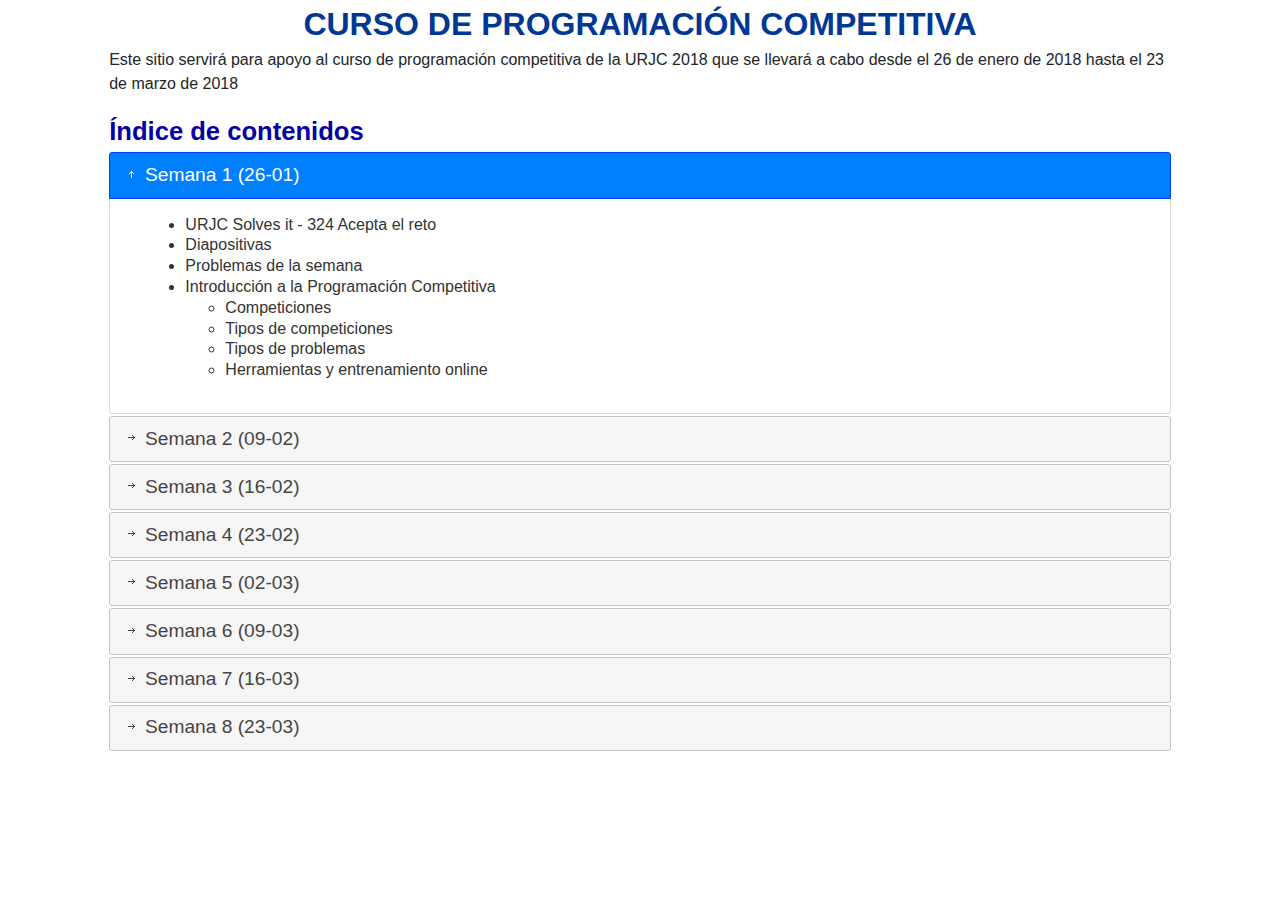
==== index.html @ 01d28d28 "Add slides" ====
<html>
  <head>
    <title>
      Curso de Competiciones de Programación
    </title>
    <link rel="stylesheet" href="css/bootstrap.min.css">
    <link rel="stylesheet" href="css/bootstrap-grid.min.css">
    <link rel="stylesheet" href="css/bootstrap-reboot.min.css">
    <link rel="stylesheet" href="css/jquery-ui.min.css">
    <link rel="stylesheet" href="css/jquery-ui.structure.min.css">
    <link rel="stylesheet" href="css/jquery-ui.theme.min.css">
    <link rel="stylesheet" href="css/stylesheet.css">
    <script type="text/javascript" src="js/jquery.js"></script>
    <script type="text/javascript" src="js/bootstrap.bundle.min.js"></script>
    <script type="text/javascript" src="js/bootstrap.min.js"></script>
    <script type="text/javascript" src="js/jquery-ui.min.js"></script>
    <meta charset="utf-8">
  </head>
  <script>
    $(function(){
      $('#accordion-tag').accordion({
        heightStyle: 'content',
        icons: {
          header: 'ui-icon-arrow-1-e',
          activeHeader: 'ui-icon-arrow-1-n',
        }
      });
    });
  </script>
  <body>
    <div class="row">
      <div class="col-md-10 offset-md-1">
        <div class="text-center title">
          CURSO DE PROGRAMACIÓN COMPETITIVA
        </div>
      </div>
    </div>
    <div class="row">
      <div class="col-md-10 offset-md-1">
        <p>Este sitio servirá para apoyo al curso de programación competitiva de la URJC 2018 que se llevará a cabo desde el 26 de enero de 2018 hasta el 23 de marzo de 2018</p>
        <div class="subtitle">
          Índice de contenidos
        </div>
        <div id="accordion-tag">
          <p class="subsubtitle">
          Semana 1 (26-01)
          </p>
          <div>
            <ul>
              <li><a href="semana-1/URJC-SIT-324-AER.pdf">URJC Solves it - 324 Acepta el reto</a></li>
              <li><a href="semana-1/presentacion.pdf">Diapositivas</a></li>
              <li><a href="http://programming-urjc.herokuapp.com/SEMANA 1/">Problemas de la semana</a></li>
              <li>Introducción a la Programación Competitiva
                <ul>
                  <li>Competiciones</li>
                  <li>Tipos de competiciones</li>
                  <li>Tipos de problemas</li>
                  <li>Herramientas y entrenamiento online</li>
                </ul>
              </li>
            </ul>
          </div>
          <p class="subsubtitle">
            Semana 2 (09-02)
          </p>
          <div>
            <ul>
              <li><a href="semana-2/presentacion.pdf">Diapositivas</a></li>
              <li><a href="http://programming-urjc.herokuapp.com/SEMANA 2-1/">Problemas de la semana (parte 1)</a></li>
              <li><a href="http://programming-urjc.herokuapp.com/SEMANA 2-2/">Problemas de la semana (parte 2)</a></li>
              <li>Complejidad en Tiempo y Espacio</li>
              <li>Estructuras de Datos Básicas
                <ul>
                  <li>Arrays</li>
                  <li>Matrices</li>
                  <li>Listas</li>
                  <li>Pilas</li>
                  <li>Colas</li>
                  <li>Árboles Generales</li>
                  <li>Árboles Binarios</li>
                  <li>Strings</li>
                  <li>Heaps</li>
                </ul>
              </li>
              <li>Algoritmos de Ordenamiento y Búsqueda
                <ul>
                  <li>Bubble Sort, Selection Sort</li>
                  <li>Merge Sort, Quick Sort</li>
                  <li>Colas de Prioridad</li>
                  <li>Búsqueda Binaria</li>
                  <li>Búsqueda Ternaria</li>
                  <li>Exponenciación Logarítmica</li>
                </ul>
              </li>
            </ul>
          </div>
          <p class="subsubtitle">
            Semana 3 (16-02)
          </p>
          <div>
            <ul>
              <li><a href="semana-3/presentacion.pdf">Diapositivas</a></li>
              <li><a href="http://programming-urjc.herokuapp.com/SEMANA 3/">Problemas de la semana</a></li>
              <li>Algoritmos Voraces</li>
              <li>Grafos (I)
                <ul>
                  <li>Introducción a Grafos</li>
                  <li>Representación de Grafos</li>
                  <li>Recorrido en Anchura y Profundidad</li>
                  <li>Componentes Conexas</li>
                  <li>Ordenamiento Topológico</li>
                  <li>Componentes Fuertemente Conexas</li>
                </ul>
              </li>
            </ul>
          </div>
          <p class="subsubtitle">
            Semana 4 (23-02)
          </p>
          <div>
            <ul>
              <li>Repaso de semana 1 y 2</li>
              <li>Resolución de problemas: SHAHBG (SPOJ)</li>
              <li>Resolución de problemas: PANCAKES (SPOJ)</li>
              <li>Resolución de problemas: Hola Mundo (114 - AER)</li>
              <li>Resolución de problemas: Potitos (185 - AER)</li>
            </ul>
          </div>
          <p class="subsubtitle">
            Semana 5 (02-03)
          </p>
          <div>
            <ul>
              <li>Repaso de semana 2 y 3</li>
              <li>Resolución de problemas: SGAME (SPOJ)</li>
              <li>Resolución de problemas: Las partituras de la orquesta (396 - AER)</li>
              <li>Resolución de problemas: STAMPS (SPOJ)</li>
              <li>Resolución de problemas: Los amigos de mis amigos (352 - AER)</li>
            </ul>
          </div>
          <p class="subsubtitle">
            Semana 6 (09-03)
          </p>
          <div>
            <ul>
              <li><a href="semana-4/presentacion.pdf">Diapositivas</a></li>
              <li><a href="http://programming-urjc.herokuapp.com/SEMANA 4/">Problemas de la semana</a></li>
              <li>Resolución de problemas: Altura de un arbol binario (290 - AER)</li>
              <li>Resolución de problemas: Semana de la informática (445 - AER)</li>
              <li>Resolución de problemas: Abuelas Falsas (446 - AER)</li>
              <li>Grafos (II)
                <ul>
                  <li>Introducción a grafos ponderados</li>
                  <li>Arbol de recubrimiento mínimo</li>
                  <li>Algoritmo de Prim</li>
                  <li>Algoritmo de Kruskal</li>
                </ul>
              </li>
            </ul>
          </div>
          <p class="subsubtitle">
            Semana 7 (16-03)
          </p>
          <div>
            <ul>
              <li>Resolución de problemas: ?</li>
              <li>Resolución de problemas: ?</li>
              <li>Grafos (II)
                <ul>
                  <li>Algoritmos de camino más corto</li>
                  <li>Floyd-Warshall</li>
                </ul>
              </li>
            </ul>
          </div>
          <p class="subsubtitle">
            Semana 8 (23-03)
          </p>
          <div>
            <ul>
              <li>En espera</li>
            </ul>
          </div>
        </div>
      </div>
    </div>
  </body>
</html>
---- css/stylesheet.css ----
.title{
  color: #003893;
  font-size: 2em;
  font-weight: bold;
}

.subtitle{
  font-size: 1.6em;
  font-weight: bold;
  color: #0500a5;
}

.subsubtitle{
  font-size: 1.2em !important;
}

.important{
  color: #7f0000;
}
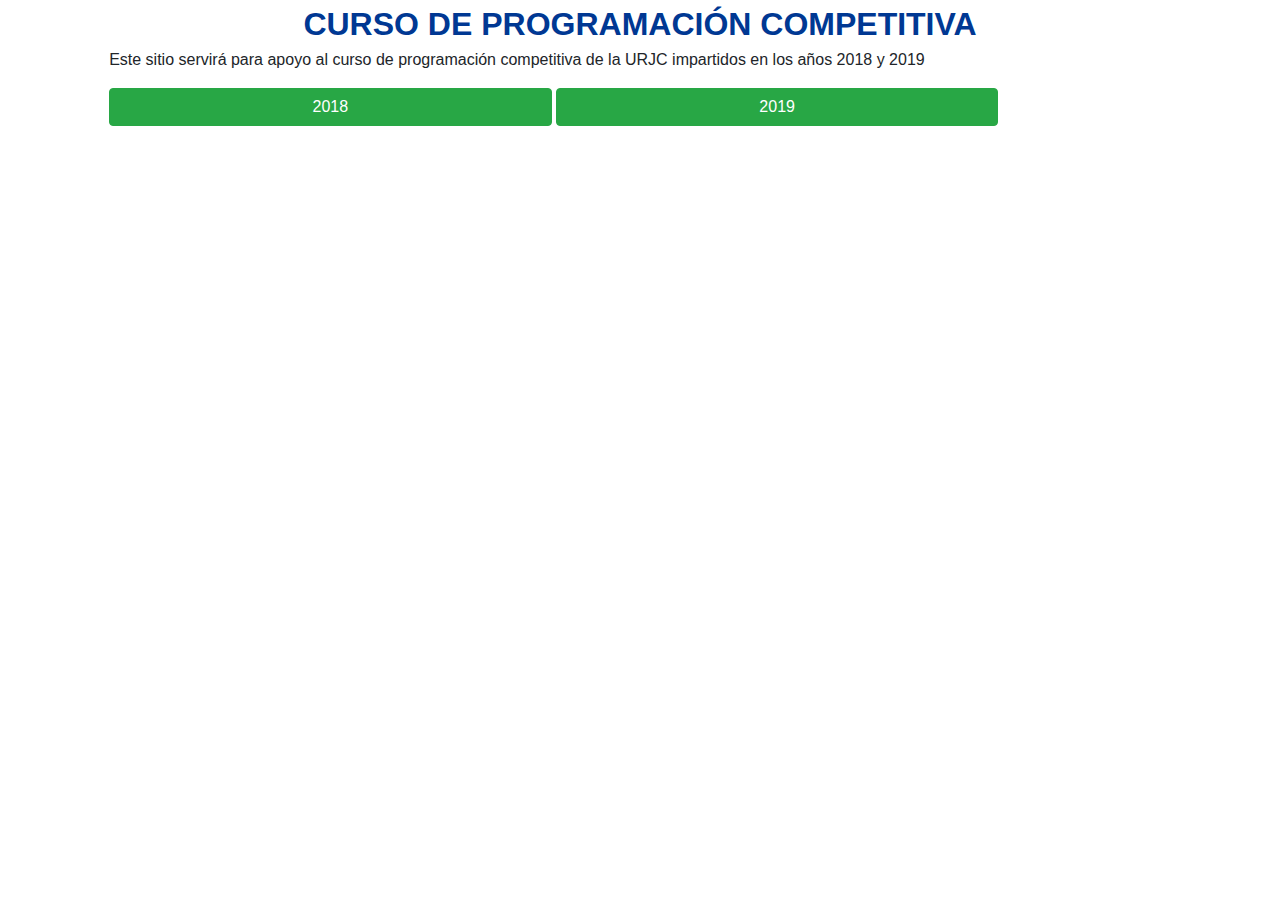
==== commit 0be23d70: "typos" ====
--- a/index.html
+++ b/index.html
@@ -3,17 +3,17 @@
     <title>
       Curso de Competiciones de Programación
     </title>
-    <link rel="stylesheet" href="css/bootstrap.min.css">
-    <link rel="stylesheet" href="css/bootstrap-grid.min.css">
-    <link rel="stylesheet" href="css/bootstrap-reboot.min.css">
-    <link rel="stylesheet" href="css/jquery-ui.min.css">
-    <link rel="stylesheet" href="css/jquery-ui.structure.min.css">
-    <link rel="stylesheet" href="css/jquery-ui.theme.min.css">
-    <link rel="stylesheet" href="css/stylesheet.css">
-    <script type="text/javascript" src="js/jquery.js"></script>
-    <script type="text/javascript" src="js/bootstrap.bundle.min.js"></script>
-    <script type="text/javascript" src="js/bootstrap.min.js"></script>
-    <script type="text/javascript" src="js/jquery-ui.min.js"></script>
+    <link rel="stylesheet" href="/css/bootstrap.min.css">
+    <link rel="stylesheet" href="/css/bootstrap-grid.min.css">
+    <link rel="stylesheet" href="/css/bootstrap-reboot.min.css">
+    <link rel="stylesheet" href="/css/jquery-ui.min.css">
+    <link rel="stylesheet" href="/css/jquery-ui.structure.min.css">
+    <link rel="stylesheet" href="/css/jquery-ui.theme.min.css">
+    <link rel="stylesheet" href="/css/stylesheet.css">
+    <script type="text/javascript" src="/js/jquery.js"></script>
+    <script type="text/javascript" src="/js/bootstrap.bundle.min.js"></script>
+    <script type="text/javascript" src="/js/bootstrap.min.js"></script>
+    <script type="text/javascript" src="/js/jquery-ui.min.js"></script>
     <meta charset="utf-8">
   </head>
   <script>
@@ -37,151 +37,9 @@
     </div>
     <div class="row">
       <div class="col-md-10 offset-md-1">
-        <p>Este sitio servirá para apoyo al curso de programación competitiva de la URJC 2018 que se llevará a cabo desde el 26 de enero de 2018 hasta el 23 de marzo de 2018</p>
-        <div class="subtitle">
-          Índice de contenidos
-        </div>
-        <div id="accordion-tag">
-          <p class="subsubtitle">
-          Semana 1 (26-01)
-          </p>
-          <div>
-            <ul>
-              <li><a href="semana-1/URJC-SIT-324-AER.pdf">URJC Solves it - 324 Acepta el reto</a></li>
-              <li><a href="semana-1/presentacion.pdf">Diapositivas</a></li>
-              <li><a href="http://programming-urjc.herokuapp.com/SEMANA 1/">Problemas de la semana</a></li>
-              <li>Introducción a la Programación Competitiva
-                <ul>
-                  <li>Competiciones</li>
-                  <li>Tipos de competiciones</li>
-                  <li>Tipos de problemas</li>
-                  <li>Herramientas y entrenamiento online</li>
-                </ul>
-              </li>
-            </ul>
-          </div>
-          <p class="subsubtitle">
-            Semana 2 (09-02)
-          </p>
-          <div>
-            <ul>
-              <li><a href="semana-2/presentacion.pdf">Diapositivas</a></li>
-              <li><a href="http://programming-urjc.herokuapp.com/SEMANA 2-1/">Problemas de la semana (parte 1)</a></li>
-              <li><a href="http://programming-urjc.herokuapp.com/SEMANA 2-2/">Problemas de la semana (parte 2)</a></li>
-              <li>Complejidad en Tiempo y Espacio</li>
-              <li>Estructuras de Datos Básicas
-                <ul>
-                  <li>Arrays</li>
-                  <li>Matrices</li>
-                  <li>Listas</li>
-                  <li>Pilas</li>
-                  <li>Colas</li>
-                  <li>Árboles Generales</li>
-                  <li>Árboles Binarios</li>
-                  <li>Strings</li>
-                  <li>Heaps</li>
-                </ul>
-              </li>
-              <li>Algoritmos de Ordenamiento y Búsqueda
-                <ul>
-                  <li>Bubble Sort, Selection Sort</li>
-                  <li>Merge Sort, Quick Sort</li>
-                  <li>Colas de Prioridad</li>
-                  <li>Búsqueda Binaria</li>
-                  <li>Búsqueda Ternaria</li>
-                  <li>Exponenciación Logarítmica</li>
-                </ul>
-              </li>
-            </ul>
-          </div>
-          <p class="subsubtitle">
-            Semana 3 (16-02)
-          </p>
-          <div>
-            <ul>
-              <li><a href="semana-3/presentacion.pdf">Diapositivas</a></li>
-              <li><a href="http://programming-urjc.herokuapp.com/SEMANA 3/">Problemas de la semana</a></li>
-              <li>Algoritmos Voraces</li>
-              <li>Grafos (I)
-                <ul>
-                  <li>Introducción a Grafos</li>
-                  <li>Representación de Grafos</li>
-                  <li>Recorrido en Anchura y Profundidad</li>
-                  <li>Componentes Conexas</li>
-                  <li>Ordenamiento Topológico</li>
-                  <li>Componentes Fuertemente Conexas</li>
-                </ul>
-              </li>
-            </ul>
-          </div>
-          <p class="subsubtitle">
-            Semana 4 (23-02)
-          </p>
-          <div>
-            <ul>
-              <li>Repaso de semana 1 y 2</li>
-              <li>Resolución de problemas: SHAHBG (SPOJ)</li>
-              <li>Resolución de problemas: PANCAKES (SPOJ)</li>
-              <li>Resolución de problemas: Hola Mundo (114 - AER)</li>
-              <li>Resolución de problemas: Potitos (185 - AER)</li>
-            </ul>
-          </div>
-          <p class="subsubtitle">
-            Semana 5 (02-03)
-          </p>
-          <div>
-            <ul>
-              <li>Repaso de semana 2 y 3</li>
-              <li>Resolución de problemas: SGAME (SPOJ)</li>
-              <li>Resolución de problemas: Las partituras de la orquesta (396 - AER)</li>
-              <li>Resolución de problemas: STAMPS (SPOJ)</li>
-              <li>Resolución de problemas: Los amigos de mis amigos (352 - AER)</li>
-            </ul>
-          </div>
-          <p class="subsubtitle">
-            Semana 6 (09-03)
-          </p>
-          <div>
-            <ul>
-              <li><a href="semana-4/presentacion.pdf">Diapositivas</a></li>
-              <li><a href="http://programming-urjc.herokuapp.com/SEMANA 4/">Problemas de la semana</a></li>
-              <li>Resolución de problemas: Altura de un arbol binario (290 - AER)</li>
-              <li>Resolución de problemas: Semana de la informática (445 - AER)</li>
-              <li>Resolución de problemas: Abuelas Falsas (446 - AER)</li>
-              <li>Grafos (II)
-                <ul>
-                  <li>Introducción a grafos ponderados</li>
-                  <li>Arbol de recubrimiento mínimo</li>
-                  <li>Algoritmo de Prim</li>
-                  <li>Algoritmo de Kruskal</li>
-                </ul>
-              </li>
-            </ul>
-          </div>
-          <p class="subsubtitle">
-            Semana 7 (16-03)
-          </p>
-          <div>
-            <ul>
-              <li>Resolución de problemas: ?</li>
-              <li>Resolución de problemas: ?</li>
-              <li>Grafos (II)
-                <ul>
-                  <li>Algoritmos de camino más corto</li>
-                  <li>Floyd-Warshall</li>
-                </ul>
-              </li>
-            </ul>
-          </div>
-          <p class="subsubtitle">
-            Semana 8 (23-03)
-          </p>
-          <div>
-            <ul>
-              <li>En espera</li>
-            </ul>
-          </div>
-        </div>
+        <p>Este sitio servirá para apoyo al curso de programación competitiva de la URJC impartidos en los años 2018 y 2019</p>
+        <a class="btn btn-success col-md-5" href="2018/main.html">2018</a>
+        <a class="btn btn-success col-md-5" href="2019/main.html">2019</a>
       </div>
     </div>
   </body>
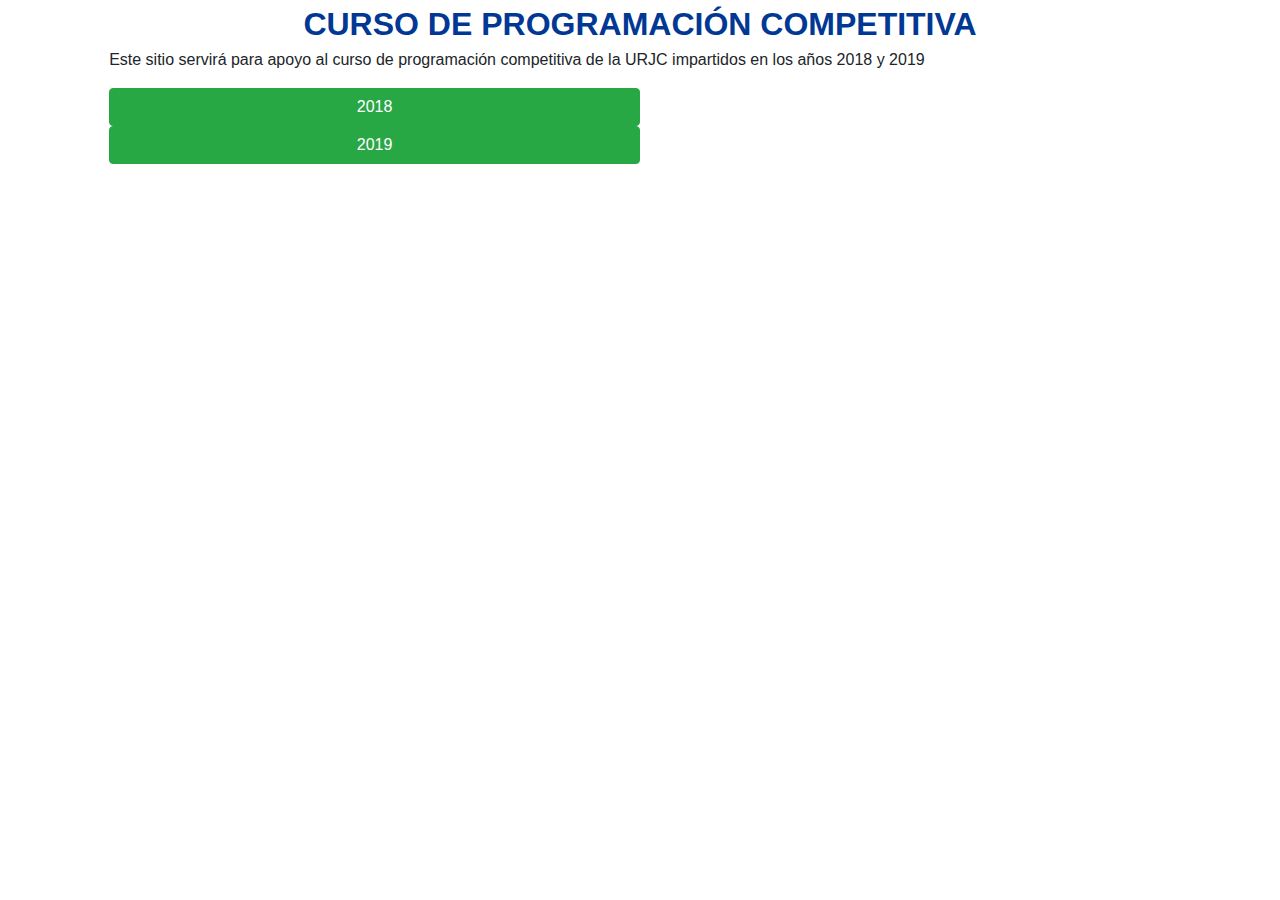
==== commit b491c167: "larger buttons" ====
--- a/index.html
+++ b/index.html
@@ -38,8 +38,8 @@
     <div class="row">
       <div class="col-md-10 offset-md-1">
         <p>Este sitio servirá para apoyo al curso de programación competitiva de la URJC impartidos en los años 2018 y 2019</p>
-        <a class="btn btn-success col-md-5" href="2018/main.html">2018</a>
-        <a class="btn btn-success col-md-5" href="2019/main.html">2019</a>
+        <a class="btn btn-success col-md-6" href="2018/main.html">2018</a>
+        <a class="btn btn-success col-md-6" href="2019/main.html">2019</a>
       </div>
     </div>
   </body>
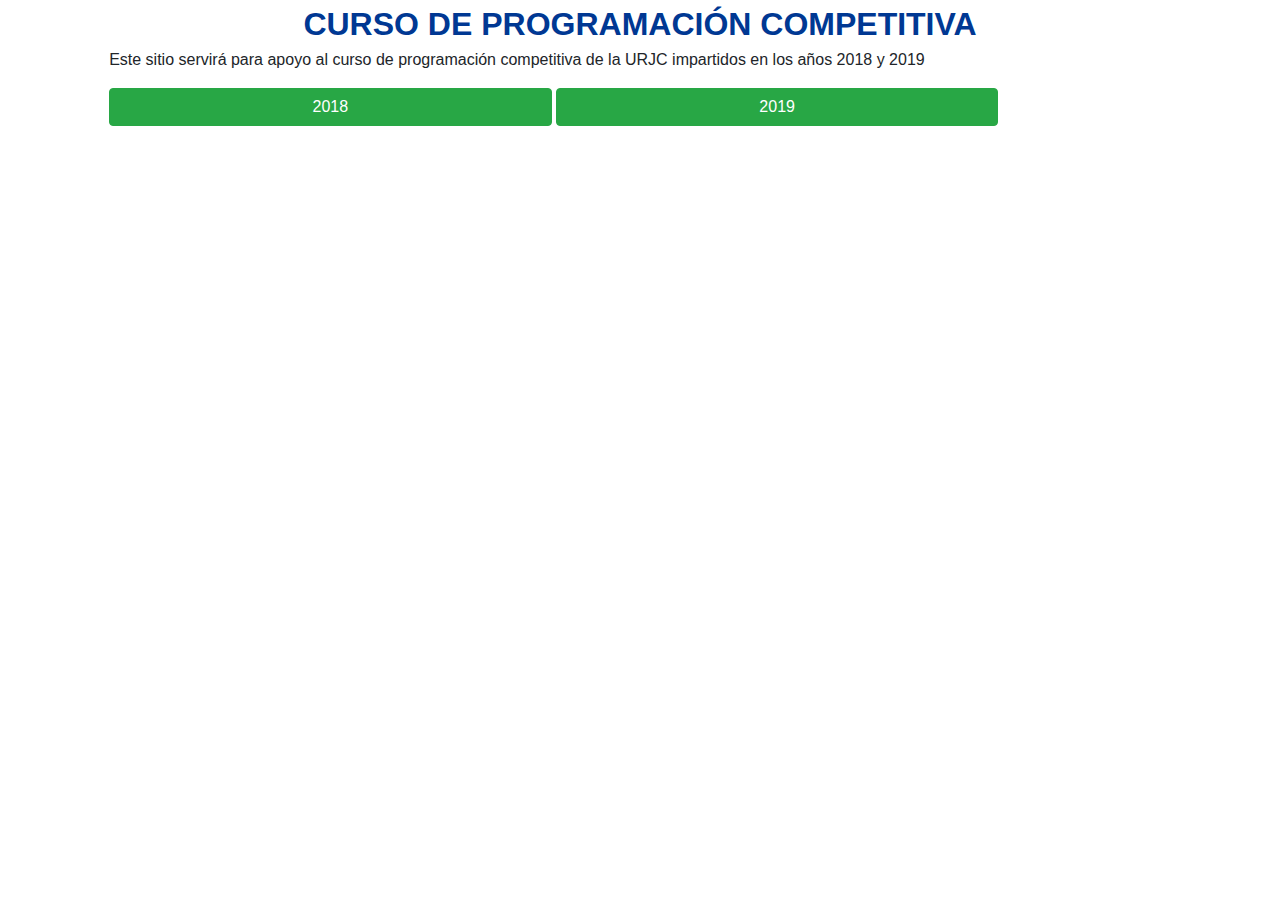
==== commit 24d52a2f: "change year button styles" ====
--- a/index.html
+++ b/index.html
@@ -38,8 +38,8 @@
     <div class="row">
       <div class="col-md-10 offset-md-1">
         <p>Este sitio servirá para apoyo al curso de programación competitiva de la URJC impartidos en los años 2018 y 2019</p>
-        <a class="btn btn-success col-md-6" href="2018/main.html">2018</a>
-        <a class="btn btn-success col-md-6" href="2019/main.html">2019</a>
+        <a class="btn btn-success col-md-5" href="2018/main.html">2018</a>
+        <a class="btn btn-success col-md-5 col-md-offset-1" href="2019/main.html">2019</a>
       </div>
     </div>
   </body>
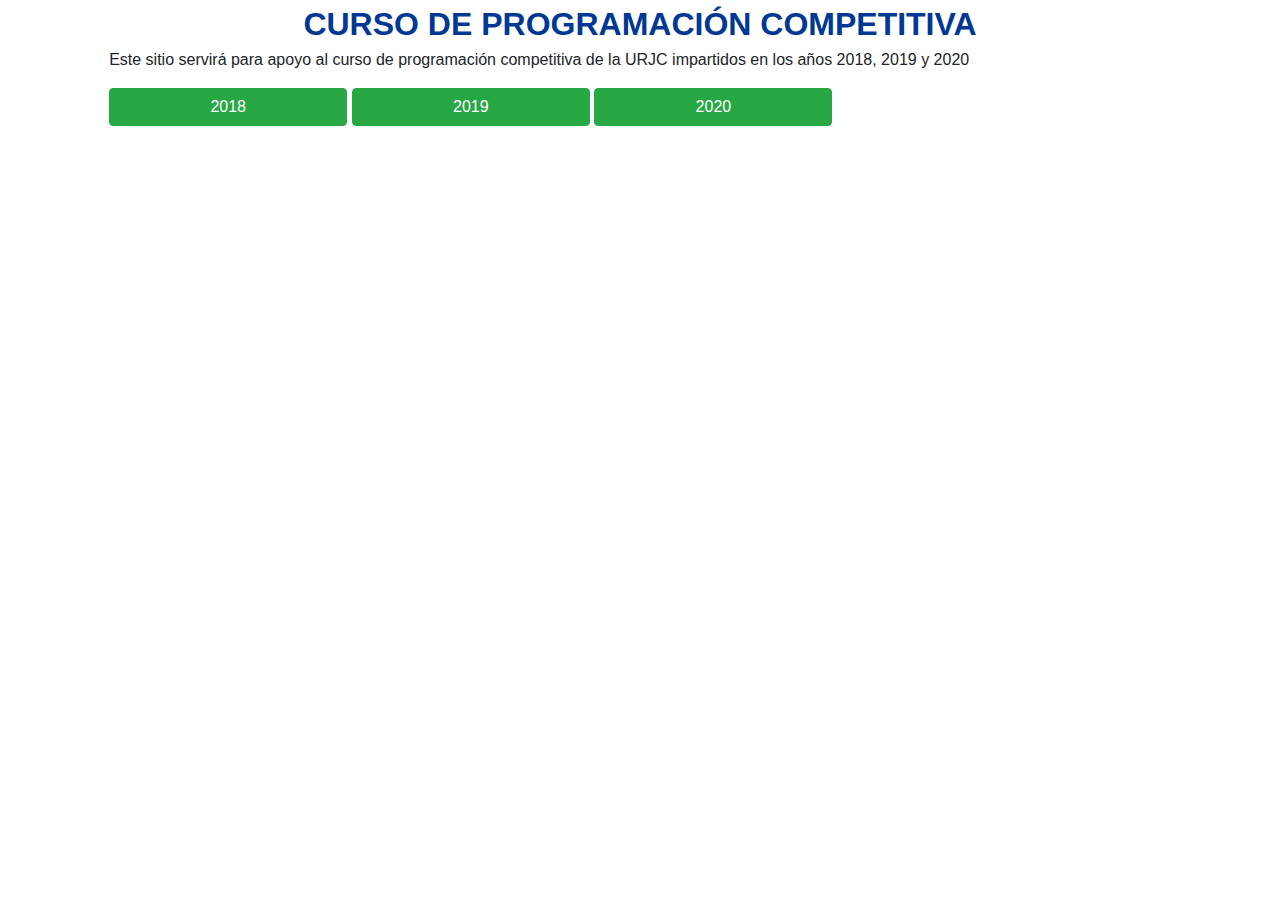
==== commit e93cf9e7: "curso 2020" ====
--- a/index.html
+++ b/index.html
@@ -36,10 +36,11 @@
       </div>
     </div>
     <div class="row">
-      <div class="col-md-10 offset-md-1">
-        <p>Este sitio servirá para apoyo al curso de programación competitiva de la URJC impartidos en los años 2018 y 2019</p>
-        <a class="btn btn-success col-md-5" href="2018/main.html">2018</a>
-        <a class="btn btn-success col-md-5 col-md-offset-1" href="2019/main.html">2019</a>
+      <div class="col-md-9 offset-md-1">
+        <p>Este sitio servirá para apoyo al curso de programación competitiva de la URJC impartidos en los años 2018, 2019 y 2020</p>
+        <a class="btn btn-success col-md-3" href="2018/main.html">2018</a>
+        <a class="btn btn-success col-md-3 col-md-offset-1" href="2019/main.html">2019</a>
+		<a class="btn btn-success col-md-3 col-md-offset-1" href="2020/main.html">2020</a>
       </div>
     </div>
   </body>
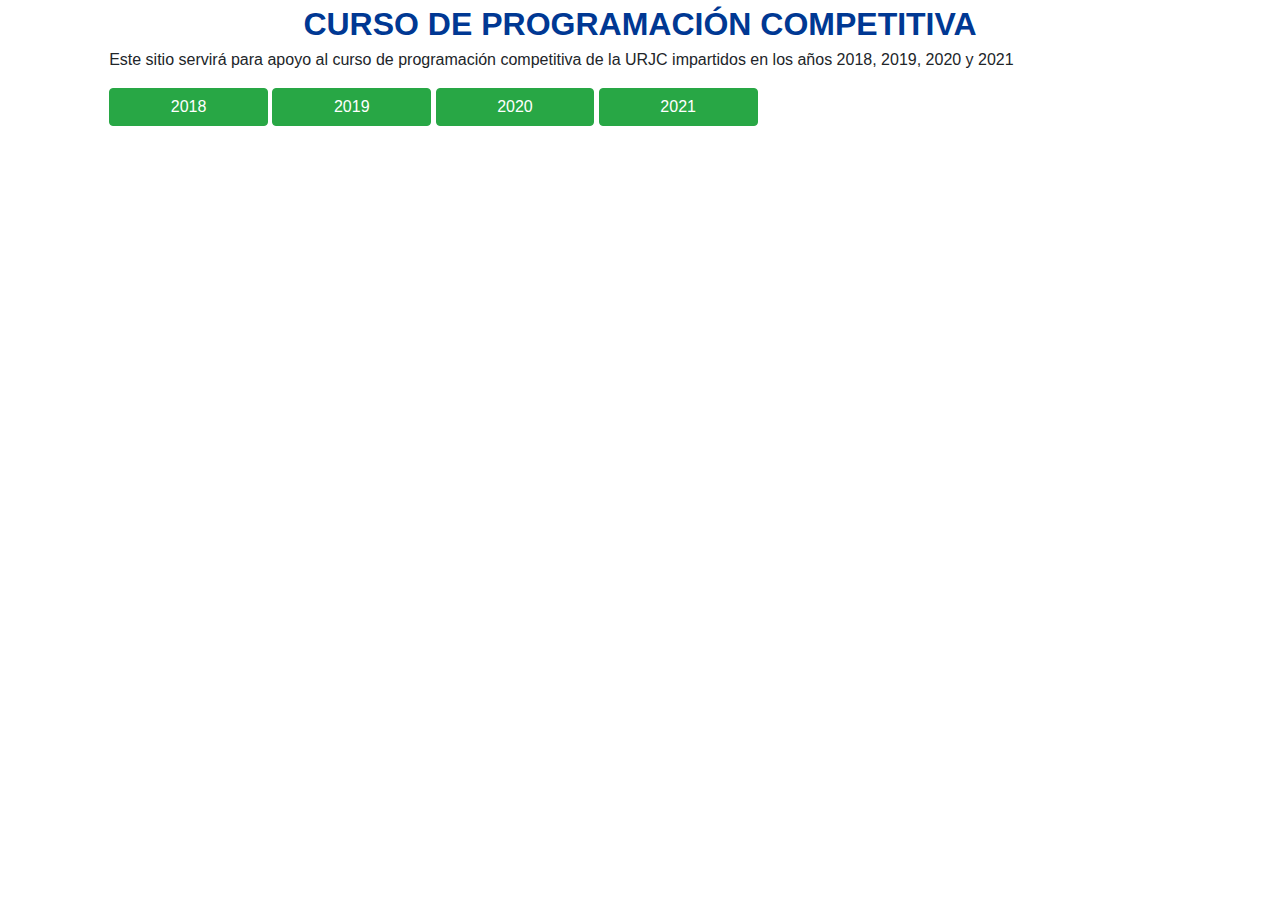
==== commit 1efe16d6: "curso 2021" ====
--- a/index.html
+++ b/index.html
@@ -3,17 +3,17 @@
     <title>
       Curso de Competiciones de Programación
     </title>
-    <link rel="stylesheet" href="/css/bootstrap.min.css">
-    <link rel="stylesheet" href="/css/bootstrap-grid.min.css">
-    <link rel="stylesheet" href="/css/bootstrap-reboot.min.css">
-    <link rel="stylesheet" href="/css/jquery-ui.min.css">
-    <link rel="stylesheet" href="/css/jquery-ui.structure.min.css">
-    <link rel="stylesheet" href="/css/jquery-ui.theme.min.css">
-    <link rel="stylesheet" href="/css/stylesheet.css">
-    <script type="text/javascript" src="/js/jquery.js"></script>
-    <script type="text/javascript" src="/js/bootstrap.bundle.min.js"></script>
-    <script type="text/javascript" src="/js/bootstrap.min.js"></script>
-    <script type="text/javascript" src="/js/jquery-ui.min.js"></script>
+    <link rel="stylesheet" href="./css/bootstrap.min.css">
+    <link rel="stylesheet" href="./css/bootstrap-grid.min.css">
+    <link rel="stylesheet" href="./css/bootstrap-reboot.min.css">
+    <link rel="stylesheet" href="./css/jquery-ui.min.css">
+    <link rel="stylesheet" href="./css/jquery-ui.structure.min.css">
+    <link rel="stylesheet" href="./css/jquery-ui.theme.min.css">
+    <link rel="stylesheet" href="./css/stylesheet.css">
+    <script type="text/javascript" src="./js/jquery.js"></script>
+    <script type="text/javascript" src="./js/bootstrap.bundle.min.js"></script>
+    <script type="text/javascript" src="./js/bootstrap.min.js"></script>
+    <script type="text/javascript" src="./js/jquery-ui.min.js"></script>
     <meta charset="utf-8">
   </head>
   <script>
@@ -37,10 +37,11 @@
     </div>
     <div class="row">
       <div class="col-md-9 offset-md-1">
-        <p>Este sitio servirá para apoyo al curso de programación competitiva de la URJC impartidos en los años 2018, 2019 y 2020</p>
-        <a class="btn btn-success col-md-3" href="2018/main.html">2018</a>
-        <a class="btn btn-success col-md-3 col-md-offset-1" href="2019/main.html">2019</a>
-		<a class="btn btn-success col-md-3 col-md-offset-1" href="2020/main.html">2020</a>
+        <p>Este sitio servirá para apoyo al curso de programación competitiva de la URJC impartidos en los años 2018, 2019, 2020 y 2021</p>
+        <a class="btn btn-success col-md-2" href="2018/main.html">2018</a>
+        <a class="btn btn-success col-md-2 col-md-offset-1" href="2019/main.html">2019</a>
+		<a class="btn btn-success col-md-2 col-md-offset-1" href="2020/main.html">2020</a>
+		<a class="btn btn-success col-md-2 col-md-offset-1" href="2021/main.html">2021</a>
       </div>
     </div>
   </body>
